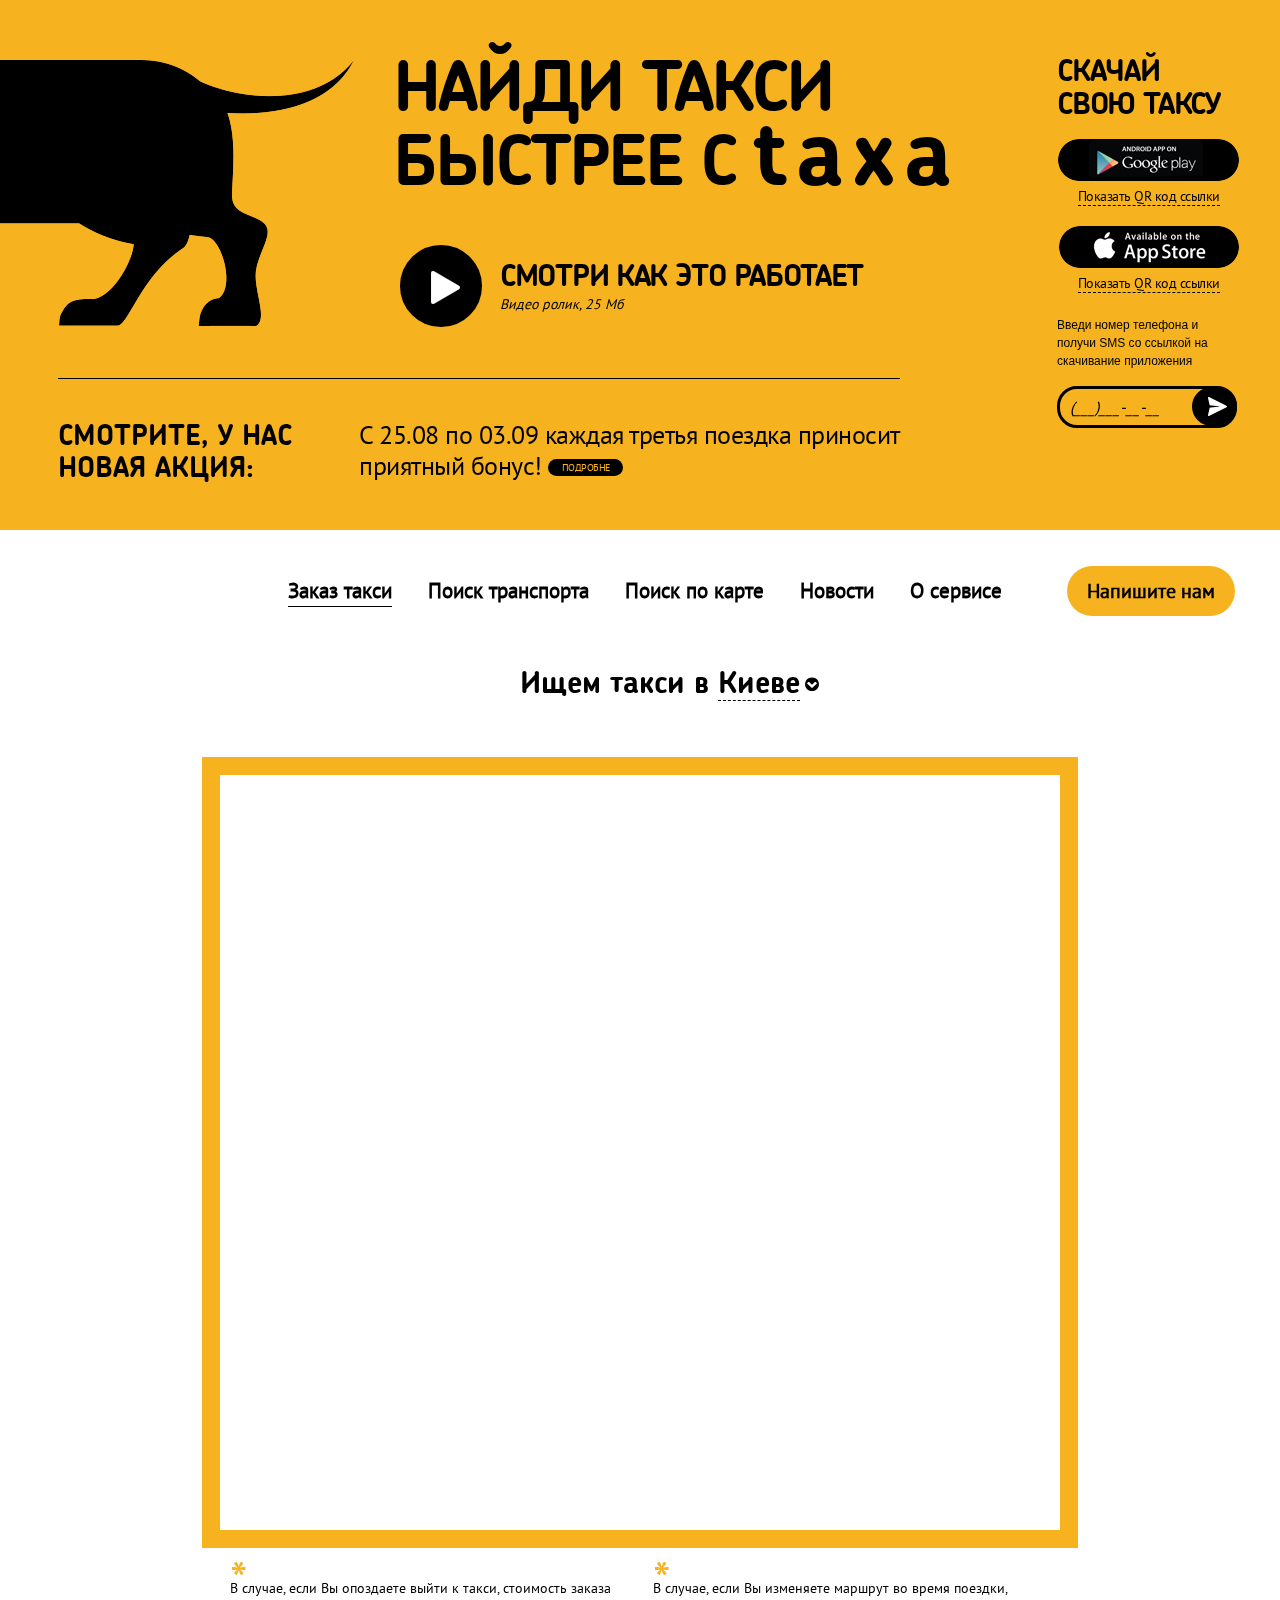
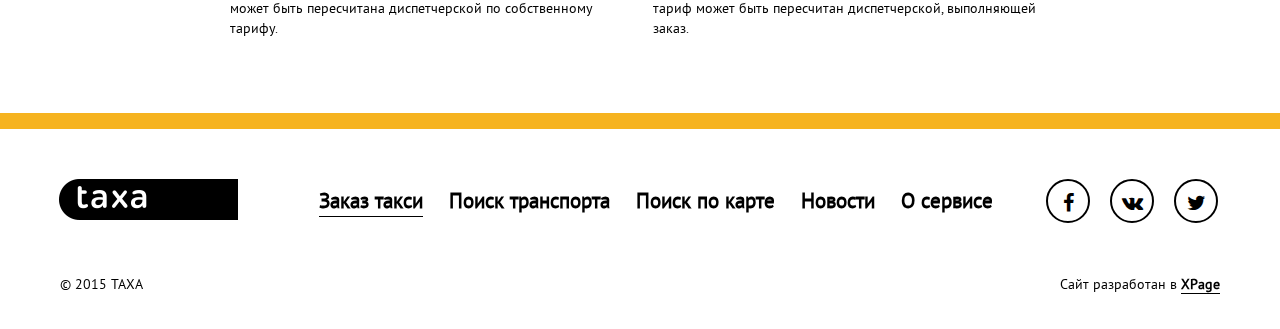
==== index.html @ dffcc015 "правил адаптивность, но на других страницах не работает скролл" ====
<!DOCTYPE html>
<html>
  <head>
    <meta charset="UTF-8">
    <title>TAXI </title>
    <link type="text/css" rel="StyleSheet" href="./css/style.css" />
    <link type="text/css" rel="StyleSheet" href="./css/media-style.css" />

    <link type="text/css" rel="StyleSheet" href="./css/font-awesome.min.css" />
    <script src="http://ajax.googleapis.com/ajax/libs/jquery/1.10.1/jquery.min.js"></script>
    <script src="./js/init.js"></script>
  </head>
  <body>

    <section class="colorbg"></section>


    <section class="head">

      <!-- ОСНОВНАЯ ШАПКА -->
      <div class="headBar__wrapper">
        <section id="headBar" class="headBar">
          <img class="logo_dog" src="./img/001.png">
          <div class="slogan">
            найди такси<br>быстрее с <i>taxa</i>	
          </div>
          <div class="video" id="popup_video">
            Смотри как это работает
            <i>Видео ролик, 25 Мб</i>
          </div>
          <div class="info">
            <div class="l">
              Смотрите, у нас<br> новая акция:
            </div>
            <div class="r">
              С 25.08 по 03.09 каждая третья поездка приносит<br>приятный бонус!
              <span><a href="#">подробне</a></span>
            </div>
          </div>
          <div class="info2">
            <div class="text">
              скачай свою таксу
            </div>
            <div class="cover">
              <div class="img1"><a href="#" target="_blank"><img  src="./img/003.png" alt=""></a></div>
              <div class="img2"><img  src="./img/004.png" alt=""></div>
              <a href="#" class="spoiler_indicator"></a>
            </div>
            <div class="cover">
              <div class="img1"><a href="#" target="_blank"><img src="./img/005.png" alt="" ></a></div>
              <div class="img2"><img  src="./img/004.png" alt=""></div>
              <a href="#" class="spoiler_indicator"></a>
            </div>
            <div class="tel">
              <div class="text">
                Введи номер телефона и получи SMS со ссылкой на скачивание приложения
              </div>
              <div class="field">
                <form>
                  <label><input type="text" placeholder="(___)___-__-__"></label>
                  <label><input type="submit" value=""></label>
                </form>
              </div>
            </div>
          </div>
        </section>
      </div>
      <!-- ОСНОВНАЯ ШАПКА --> 

      <!-- ВТОРИЧНАЯ ШАПКА ПОЯВЛЯЕТСЯ ПРИ СКРОЛЕ --> 
      <section id="headBar2" class="headBar2 headBar2--invis">
        <div class="head2-rw0">
          <div class="logo">
            <a href="#"></a>
          </div>
          <div class="nav">
            <ul class="menu">
              <li class="active"><a href="#">Заказ такси</a></li>
              <li><a href="#">Поиск транспорта</a></li>
              <li><a href="#">Поиск по карте</a></li>
              <li><a href="#">Новости</a></li>
              <li><a href="#">О сервисе</a></li>
            </ul>
          </div>
          <div class="icon">
            <a href="#" class="mag gp"></a>
            <a href="#" class="mag as"></a>
            <a href="#" class="im"><i class="fa fa-envelope"></i></a>
          </div>
        </div>
      </section>
      <!-- ВТОРИЧНАЯ ШАПКА ПОЯВЛЯЕТСЯ ПРИ СКРОЛЕ --> 


      <section class="head768">
        <img class="logo_dog" src="./img/001.png">
        <div class="headMini">
          <div class="logo">
            <a href="#" style="background: url('./img/014.png') no-repeat 20px 70%;"></a>
          </div>

          <div class="nav">
            <div class="menu-gamburger-1">
              <div class="full_ico">
                <div class="mag pm"><a href="#"></a></div>
                <div class="mag as"><a href="#"></a></div>
                <div class="im"><a href="#"><i class="fa fa-envelope"></i></a></div>
              </div>
              <div id="toggle-l" class="toggle-l"><span></span></div>
              <!-- МЕНЮ -->
              <div id="menu-1" class="menu-1">
                <div class="mobile_ico">
                  <div class="mag pm" ><a href="#"></a></div>
                  <div class="mag as"><a href="#"></a></div>
                  <div class="im"><a href="#"><i class="fa fa-envelope"></i></a></div>
                </div>
                <div class="menu-1-1">
                  <a class="active" href="#">Заказ такси</a>
                  <a href="#">Поиск транспорта</a>
                  <a href="#">Поиск по карте</a>
                  <a href="#">Новости</a>
                  <a href="#">О сервисе</a>
                </div>
              </div>
              <!-- МЕНЮ -->
            </div>
          </div>
        </div>

        <div class="slogan">
          НАЙДИ ТАКСИ<br>
          C <i>TAXA</i>
        </div>
        <div class="video" id="popup_video">
          Смотри как это работает
          <i>Видео ролик, 25 Мб</i>
        </div><div class="height"></div>
      </section>

    </section>






    <section class="content">
      <section>

        <div class="nav" style="DISPLAY:NONE-;">   <!-- СКРЫВАЮЩЕЕСЯ МЕНЮ -->
          <ul class="menu">
            <li class="active"><a href="#">Заказ такси</a></li>
            <li><a href="#">Поиск транспорта</a></li>
            <li><a href="#">Поиск по карте</a></li>
            <li><a href="#">Новости</a></li>
            <li><a href="#">О сервисе</a></li>
          </ul>
          <div class="writeToUs">
            <a href="#">Напишите нам</a>  
          </div>
        </div>   
        <div class="serchTaxi">
          <ul class="count">
            <li id="countSelect">Ищем <span class="del">такси</span> в <span class="ico">Киеве</span></li>
          </ul>
          <ul class="countUp">
            <li><a href="">Днепропетровске</a></li>
            <li><a href="">Кировограде</a></li>
            <li><a href="">Николаеве</a></li>
            <li><a href="">Каменце-Подольском</a></li>
          </ul>
        </div>  

        <div class="iframe" > 
          <iframe id="WidgetEvosFrame" src="http://rainbow.evos.in.ua/ru-RU/26174eb0-c6a0-48c2-bae6-22ae71f6ce8e/WebOrders" frameborder="0"  scrolling="no" ></iframe>
        </div>

        <div class="infoText">
          <div class="td">
            В случае, если Вы опоздаете выйти к такси, стоимость заказа может быть пересчитана диспетчерской по собственному тарифу.
          </div>
          <div class="td">
            В случае, если Вы изменяете маршрут во время поездки, тариф может быть пересчитан диспетчерской, выполняющей заказ.
          </div>
        </div>

      </section>
    </section>    

    <section class="dwtx">
      <section>
        <div class="title">Скачай свою таксу:</div>
        <a href="#" class="img"><img src="./img/003.png" alt=""></a>
        <a href="#" class="img"><img src="./img/005.png" alt=""></a>
      </section>
    </section>

    <section class="footer">
      <section>

        <div class="footer-t">
          <div class="footer-t-1">
            <div class="logo">
              <a href="/"></a>
            </div>
            <div class="nav">
              <ul class="menu">
                <li class="active"><a href="#">Заказ такси</a></li>
                <li><a href="#">Поиск транспорта</a></li>
                <li><a href="#">Поиск по карте</a></li>
                <li><a href="#">Новости</a></li>
                <li><a href="#">О сервисе</a></li>
              </ul>
            </div>
            <div class="soc">
              <a href="#" class="socB" target="_blank"><i class="fa fa-facebook"></i></a>
              <a href="#" class="socB" target="_blank"><i class="fa fa-vk"></i></a>
              <a href="#" class="socB" target="_blank"><i class="fa fa-twitter"></i></a>
            </div>
          </div>
          <div class="footer-t-2">
            <div class="title"> © 2015 TAXA</div>
            <div class="cop">Сайт разработан в <a href="http://xpage.com.ua" target="_blank"><b>XPage</b></a></div>
          </div>
        </div>

      </section>
    </section>



    <!-- POPUP -->
    <div class="popup__overlay">
      <div class="popup">
        <a href="#" class="popup__close"><i class="fa fa-times"></i></a>
        <iframe width="640" height="360" src="https://www.youtube.com/embed/18X_ExBItHQ" frameborder="0" allowfullscreen></iframe>
      </div>
    </div>  
    <!-- POPUP -->  


  </body>
</html>
---- css/style.css ----
@font-face {
  font-family: 'cc';
  src: url('../fonts/chevin-cyrillic-bold_10486-webfont.eot');
  src: url('../fonts/chevin-cyrillic-bold_10486-webfont.eot?#iefix') format('embedded-opentype'),
    url('../fonts/chevin-cyrillic-bold_10486-webfont.woff2') format('woff2'),
    url('../fonts/chevin-cyrillic-bold_10486-webfont.woff') format('woff'),
    url('../fonts/chevin-cyrillic-bold_10486-webfont.ttf') format('truetype'),
    url('../fonts/chevin-cyrillic-bold_10486-webfont.svg#chevin_cyrillicbold') format('svg');
  font-weight: normal;
  font-style: normal;

}
@font-face {
  font-family: 'pts';
  src: url('../fonts/pt-sans.regular-webfont.eot');
  src: url('../fonts/pt-sans.regular-webfont.eot?#iefix') format('embedded-opentype'),
    url('../fonts/pt-sans.regular-webfont.woff2') format('woff2'),
    url('../fonts/pt-sans.regular-webfont.woff') format('woff'),
    url('../fonts/pt-sans.regular-webfont.ttf') format('truetype'),
    url('../fonts/pt-sans.regular-webfont.svg#pt_sansregular') format('svg');
  font-weight: normal;
  font-style: normal;
}

@font-face {
  font-family:'FontAwesome';
  src:url('../fonts/fontawesome-webfont.eot?v=4.4.0');
  src:url('../fonts/fontawesome-webfont.eot?#iefix&v=4.4.0') format('embedded-opentype'),
    url('../fonts/fontawesome-webfont.woff2?v=4.4.0') format('woff2'),
    url('../fonts/fontawesome-webfont.woff?v=4.4.0') format('woff'),
    url('../fonts/fontawesome-webfont.ttf?v=4.4.0') format('truetype'),
    url('../fonts/fontawesome-webfont.svg?v=4.4.0#fontawesomeregular') format('svg');
  font-weight:normal;font-style:normal;
}

body {margin: 0;padding: 0;font: 14px/20px 'pts';}
body, html {width: 100%;height: 100%;}
select,input {border:0px;outline:none;}

a {text-decoration: none;border-bottom: 1px solid #000000;color:#000000;}
a:hover {text-decoration: none;border-bottom: 1px taransparent;}

h3 {
  margin: 18px 5px;;
  padding: 0;
  font: 30px/30px 'cc';
}

::-webkit-input-placeholder {color:#000000;font-style: italic;}
::-moz-placeholder          {color:#000000;font-style: italic;}/* Firefox 19+ */
:-moz-placeholder           {color:#000000;font-style: italic;}/* Firefox 18- */
:-ms-input-placeholder      {color:#000000;font-style: italic;}

.ts {
  -webkit-transition: all 1s ease;
  -o-transition: all 1s ease;
  -moz-transition: all 1s ease;
  transition: all 1s ease;
}

section {
  display: block;
  width: 100%;
  min-width: 320px!important;
}
section > section {
  width: 1200px;
  margin: 0 auto;
}

.colorbg {
  position:fixed;
  z-index:-10;
  background: #f6b21f;
  height:530px;
}

/* ------------------------------ MAIN ------------------------------  */


/* HEAD */
.head {
  display:table;
}
.head768 {
  display:none;
}
.head230 {
  display:none;
}

.headBar__wrapper {
	position: relative;
	height: 530px;
	width: 100%;
	overflow: hidden;
	transition: height 1s ease;
}

.headBar {
  position:relative;
  height: 530px;
  max-height: 530px;
	width: 1200px;
  margin: auto;

}

.headBar__wrapper--invis {
	height: 0px;
  
}

.headBar2 {display:table;}

.headBar2--invis {
	display: none;
}

.head .logo_dog {
  position: absolute;
  margin:60px 0 0 -1122px; 
}
.head .slogan {
  position: absolute;
  margin: 50px 0px 0px 353px;
  font: 70px/67px 'cc';
  text-transform: uppercase;
  letter-spacing: -3px;
}
.head .slogan i {
  font-style: normal;
  font-size: 90px;
  text-transform: lowercase;
  letter-spacing: 9px;
}
.head .video {
  position: absolute;
  margin:260px 0 0 460px;
  font: 30px/30px 'cc';
  letter-spacing: -1.3px;
  text-transform: uppercase;
  cursor:pointer;
}
.head .video:before {
  content: '';
  display: block;
  width: 76px;
  height: 76px;
  border: 3px solid #000000;
  border-radius: 50%;
  background: url('../img/002.png') no-repeat 60% -44px;
  background-color: #000000;
  position: absolute;
  margin:-15px 0px 0px -100px;
  -webkit-transition: background-color 0.3s ease;
  -o-transition: background-color 0.3s ease;
  -moz-transition: background-color 0.3s ease;
  transition: background-color 0.3s ease;
  animation: pulse 1s infinite ease-in-out;
  
}
@-webkit-keyframes pulse{
	0%{
    -moz-transform:scale3d(1,1,1);
		-webkit-transform:scale3d(1,1,1);
		transform:scale3d(1,1,1)
	}

	50%{
    -moz-transform:scale3d(1.05,1.05,1.05);
		-webkit-transform:scale3d(1.05,1.05,1.05);
		transform:scale3d(1.05,1.05,1.05)
	}

	100%{
    -moz-transform:scale3d(1,1,1);
		-webkit-transform:scale3d(1,1,1);
		transform:scale3d(1,1,1)
	}

}
.head .video:hover:before {
  background: url('../img/002.png')  no-repeat 60% 22px;
  background-color: #ffffff;
}

.head .video i {
  display: block;
  font:italic 14px/20px 'pts';
  margin-top: 4px;
  text-transform: none;
  letter-spacing: 0px;
}
.head .info-n {
  position: absolute;
  margin: 50px 0px 0px 18px;

}
.head .info {
  position: absolute;
  margin: 378px 0px 0px 18px;
  padding: 40px 0 0 0;
  border-top: 1px solid #000000;
}
.head .info .l, .head .info-n .l {
  font: 28px/32px 'cc';
  text-transform: uppercase;
  margin-right: 67px;
  float: left;
}
.head .info .r, .head .info-n .r {
  font: 26px/31px "pts";
  letter-spacing: -0.5px;
  float: left;
}
.head .info .r span, .head .info-n .r span {
  display: inline-block;
  width: 75px;
  height: 17px;
  position: relative;
}
.head .info .r span a, .head .info-n .r span a {
  display:block;
  width: 75px;
  height: 17px;
  font: 10px/17px "pts";
  background: #000;
  border-radius: 20px;
  border:0px;
  color: #f6b31f;
  text-align: center;
  text-decoration: none;
  text-transform: uppercase;
  position: absolute;
  margin-top: 1px;
}
.head .info .r span a:hover, .head .info-n .r span a:hover  {
  background: #ffffff;
  color:#000000;
}
.info2 {
  display: table;
  width: 183px;
  position: absolute;
  top:53px;
  right:0px;
}
.info2 .text {
  font: 30px/33px "cc";
  text-transform: uppercase;
  letter-spacing: -1.2px;
}
.info2 .cover {
  display: table;
  width: 100%;
  text-align: center;
  margin-top:20px;
}
.info2 .cover a {
  font:14px/20px 'pts';
  letter-spacing: -0.5px;
  text-decoration: none;
  border-bottom: 1px dashed #000;
}
.info2 .cover {
  cursor:pointer;
}
.info2 .spoiler_indicator:before {
  content:'Показать QR код ссылки';
}
.info2 .spoiler_indicator.res:before {
  content:'Скрыть QR код ссылки';
}
.info2 .img1 a {
  border:0px;
}
.info2 .img1.close {
  display:none;
}
.info2 .img2 {
  display:none;
}
.info2 .img2.open {
  display:block;
}
.info2 .tel {
  margin-top:23px;
}
.info2 .tel .text {
  font: 12px/18px arial;
  text-transform: inherit;
  letter-spacing: 0px;
}
.info2 .tel .field {
  position: relative;
}
.info2 .tel label:nth-child(1) input {
  width: 154px;
  height: 36px;
  margin-top: 16px;
  border:3px solid #000000;
  color:#000000;
  background: transparent;
  border-radius:  20px;
  padding: 0 10px;
  font:16px/36px 'pts'
}
.info2 .tel label:nth-child(2) input {
  display: block;
  position: absolute;
  top:17px;
  right:3px;
  width:45px;
  height: 39px;
  cursor:pointer;
  background: url('../img/006.png') no-repeat -3px -3px;
  border:2px solid #000000;
  border-radius: 20px;
}
.info2 .tel label:nth-child(2) input:hover {
  background: url('../img/006.png') no-repeat -3px -45px;
}
/* HEAD */





/* CONTENT */
.content {
}
.content section {
}
.content .nav {
  display: table;
  width: 100%;
  position: relative;
}

.content .nav--invis {
	display: none;
}
.content .menu {
  list-style: none;
  font:bold 21px/30px 'pts';
  text-align: center;
  margin: 46px 0 0 0;
}
.content .menu li {
  display: inline-block;
  margin-right: 30px;
  border-bottom:1px transparent;
}

.content .menu li.active, .content .menu li:hover {
  border-bottom:1px solid #000000;
}
.content li a {border: 0px;}

.writeToUs {
  position: absolute;
  top:36px;
  right: 5px;
}
.writeToUs a {
	display: block;
	color: #000000;
  background: #f6b31f;
	position: relative;
	z-index: 1;
  font:700 20px/50px 'pts';
  padding:0 20px;
	overflow: hidden;
  border: 0px;
  -webkit-transition: all 1s ease;
  -o-transition: all 1s ease;
  -moz-transition: all 1s ease;
  transition: all 1s ease;
  border-radius: 25px / 50%;
}
.writeToUs a:before {
	content: '';
	z-index: -1;
	position: absolute;
	top: 50%;
	left: 100%;
	margin: -15px 0 0 1px;
	width: 30px;
	height: 30px;
	border-radius: 50%;
	background: #000000;
	-webkit-transform-origin: 100% 50%;
	transform-origin: 100% 50%;
	-webkit-transform: scale3d(1, 2, 1);
	transform: scale3d(1, 2, 1);
	-webkit-transition: -webkit-transform 0.3s, opacity 0.3s;
	transition: transform 0.3s, opacity 0.3s;
	-webkit-transition-timing-function: cubic-bezier(0.7,0,0.9,1);
	transition-timing-function: cubic-bezier(0.7,0,0.9,1);
}

.writeToUs a:hover::before {
	-webkit-transform: scale3d(9, 9, 1);
	transform: scale3d(9, 9, 1);
}
.writeToUs a:hover {
  color: #ffffff;
  
}

.serchTaxi {
  position: relative;
  text-align: center;
  font: 30px/50px 'cc';
  margin:50px 0;
}
.serchTaxi ul {
  list-style: none;
}
.serchTaxi ul.count {
  width:40%;
  margin:0 auto;
}
.serchTaxi ul.count .ico {
  border-bottom: 1px dashed #000000;
  cursor: pointer;
}
.serchTaxi ul.count .ico:after {
  position: absolute;
  content:'\f13a';
  font:16px/50px 'FontAwesome';
  margin: 2px 0 0 5px;
}
.serchTaxi ul.countUp {
  display:none;
  position:absolute;
  top:30px;
  right:35%;
  border:5px solid #000000;
  border-radius:26px;
  background: #ffffff;
  text-align: right;
  padding:10px 20px;
}
.serchTaxi ul.countUp.open {
  display:block;
}
.serchTaxi ul.countUp:before {
  content: '';
  display: block;
  width: 24px;
  height: 14px;
  background: url('../img/008.png') no-repeat 0 0;
  position: absolute;
  margin:-23px 0 0 260px;
}
.serchTaxi ul.countUp a:hover{
  color:#f6b31f;
}

.iframe {
  display:table;
  width:70%;
  height:100%;
  margin: 0 auto;
  border:18px solid #f6b31f;
}
.iframe #WidgetEvosFrame {
  width:100%;
  height:750px;
}
.infoText {
  display: table;
  width: 70%;
  margin:20px auto 65px auto;
}
.infoText .td {
  display: table-cell;
  padding:10px;
}
.infoText .td:before {
  content: '*';
  position: absolute;
  margin:-30px 0 0 0px;
  font:50px 'pts';
  color:#f6b31f;
}
/* CONTENT */

/* CONTENT NEWS */
.content-news >  section {
  display: table;
  background: #ffffff;
  height:400px;
  margin-top:200px;
  padding: 16px 0;
}

.news-mat {
  display:flex;
  flex-wrap: wrap;
  width:100%;
}

.news-mat  .cell {
  width:31.3335%;
  padding:0 1%;
}
.news-mat .mat {
  display: table;
  width:98%;
  height:200px;
  margin:1% 1% 50px 1%;
}
.news-mat .cover {
  display: block;
  height:200px;
  position: relative;
  border:0px;
}
.news-mat .cover-1 {
  width:100%;
  height:100%;
  position: absolute;
  background: rgba(246,179,31,0.8);
  display: none;
}
.news-mat .mat:hover .cover-1  {
 display: block;
}
.news-mat .date {
  position: absolute;
  z-index:1;
  background: #000000;
  color: #f6b31f;
  width:70%;
  height:50px;
  top:36%;
  right:0;
  border-radius: 50px 0 0 50px;
  font:bold  16px/50px 'pts';
  padding-left:40px 
}
.news-mat a.title {
  display: block;
  margin:34px 0 16px 0;
  font:bold 20px/28px 'pts';
  border: 0px;
}
.news-mat a.desc {
  display: block;
  font:16px/20px 'pts';
  border: 0px;
}

.news-mat.cols2,.news-mat.cols1 {display:none;}
/* CONTENT NEWS */

/* FOOTER */
.footer {
  border-top:16px solid #f6b31f;
  height:200px;
  background: #ffffff;
}
.footer .footer-t {
  height:100%;
}
.footer .footer-t-1 {
  width:100%;
  height: 130px;
  display: table;
}
.footer .logo {
  display: table-cell;
  width:18%;
}
.footer .logo a {
  display: block;
  width: 100%;
  height:130px;
  background: url('../img/007.png') no-repeat 50% 56%;
  border:0px!important;
}
.footer .nav {
  display: table-cell;
  width:65%;
  vertical-align: middle;
}
.footer .menu {
  list-style: none;
  font:bold 21px/30px 'pts';
  text-align: center;
}
.footer .menu li {
  display: inline-block;
  margin: 14px 20px 0 0;
  border-bottom:1px transparent;
}
.footer .menu li.active, .footer .menu li:hover {
  border-bottom:1px solid #000000;
}
.footer li a {border: 0px;}
.footer .soc {
  display: table-cell;
  width:17%;
  vertical-align: top;
}
.socB {
  display: block;
  width: 40px;
  height:40px;
  float:left;
  margin: 50px 10px 0px 10px;
  border:2px solid #000000;
  border-radius: 50%;
  background: #ffffff;
  color:#000000;
  font:20px/44px arial;
  text-align: center;
}
.socB:hover {
  background: #000000;
  color:#ffffff;
}
.footer .footer-t-2 {
  display: table;
  width:100%;
  height: 50px;
}
.footer .title {
  display: table-cell;
  width: 50%;
  text-align:left;
  vertical-align: middle;
  padding: 10px 20px;
}
.footer .cop {
  display: table-cell;
  width: 50%;
  text-align:right;
  vertical-align: middle;
  padding: 10px 20px;
}
/* FOOTER */


/* ------------------------------ MAIN ------------------------------  */



/* ------------------------------ ABOUT ------------------------------  */

/* HEAD */
.colorbg2 {
  position:fixed;
  z-index:-10;
  background: url('../img/009.jpg') no-repeat 0 0;
  height:580px;
}
.head2,.head2 > section {
  height: 500px;
}
.head2-t {
  display: table;
  width:100%;
  height:100%;

}
.head2-rw0, .head2-rw1 {
  display: table;
  height:90px;
  width:100%;
}
.head2-rw0 .logo, .head2-rw1 .logo {
  height: 90px;
  width: 190px;
  float: left;
}
.head2-rw0 .logo a {
  display:block;
  width: 100%;
  height: 100%;
  background: url('../img/007.png') no-repeat 14px 50%;
  border: 0px;
}
.head2-rw1 .logo a {
  display:block;
  width: 100%;
  height: 100%;
  background: url('../img/010.png') no-repeat 14px 50%;
  border: 0px;
}
.head2-rw0 .nav, .head2-rw1 .nav {
  width:800px;
  float:left;
}
.head2-rw0 .menu, .head2-t .menu {
  list-style: none;
  font:bold 21px/30px 'pts';
  text-align: center;
  margin:28px 0 0 0;
}
.head2-rw0 .menu li ,.head2-t .menu li {
  display: inline-block;
  margin-right: 30px;
  border-bottom:1px transparent;
}
.head2-rw0 .menu li:last-child , .head2-t .menu li:last-child {
  margin-right: 0px;
}

.head2-rw0 .menu li.active,.head2-rw0 .menu li:hover {
border-bottom:1px solid #000000;  
}

.head2-t .menu li.active, .head2-t .menu li:hover {
  border-bottom:1px solid #ffffff;
}
.head2-rw0 li a {
  border: 0px;
  color:#000000;
}
.head2-t li a {
  border: 0px;
  color:#ffffff;
}
.head2-rw0 .icon,.head2-t .icon {
  width: 190px;
  float: left;
  margin: 24px 0 0 20px;
}
.head2-rw0 .mag,.head2-t .mag {
  display:block;
  width: 42px;
  height: 42px;
  float:left;
  margin-right: 30px;
  border-radius: 50%;
  border:0px;
}
.head2-rw0 .gp,.head2-t .gp {
  background: url('../img/012.png')
}
.head2-rw0 .as,.head2-t .as {
  background: url('../img/013.png')
}
.head2-rw0 a.im, .head2-t a.im {
  display:block;
  width: 42px;
  height: 42px;
  float:left;
  border-radius: 50%;
  border:0px;
  text-align: center;
  font: 24px/42px arial;
  color:#f6b31f;
  background: #ffffff;
  border:0px;
}
.head2-rw0 a.im:hover,.head2-t a.im:hover {
  color:#ffffff;
  background: #000000;
}


.head2-rw2 {
  height:380px;
}
.head2 .logo_dog {
  position: absolute;
  margin:80px 0 0 -1136px; 
}


.head2 .slogan2 {
  position: absolute;
  margin: 72px 0px 0px 310px;
  font: 66px/67px 'cc';
  text-transform: uppercase;
  letter-spacing: -1.5px;
  color:#ffffff;
}
.head768 .slogan2 {
  position: absolute;
  margin: 72px 0px 0px 0px;
  font: 66px/67px 'cc';
  text-transform: uppercase;
  letter-spacing: -1.5px;
  color:#ffffff;
}
.head2 .slogan2 i, .head768 .slogan2 i {
  font-style: normal;
  font-size: 86px;
  text-transform: lowercase;
  letter-spacing: 9px;
  color:#f6b31f;
}
.head2 .text {
  position: absolute;
  margin: 255px 0 0 310px;
  font:20px/26.8px 'pts';
  color:#ffffff;
  letter-spacing: -0.55px;
}
/* HEAD */


/* CONTENT */
.content2 {
  display: table;
}
.content2 > section {
  background: #ffffff;
}

.cont-t {
  display: table;
  width:100%;
}
.cont-t .cont-tr.colL {
  width:59.500%;
  float: left;
  padding:2.500%;
}
.cont-t .cont-tr.colR {
  width:30.500%;
  float: left;
  padding:2.500%;
}
.cont-t .cont-tr .cols {
  width:48%;
  margin: 0 0 50px 0;
  padding:1%;
  float:left;
}
.cont-t .cont-tr p {
  padding: 10px;
  font: 16px/22px 'pts';
}
/* CONTENT */

/* ------------------------------ ABOUT ------------------------------  */


/* --------------------------- DOWNLOAD TAXA -------------------------- */
.dwtx {display:none;background: #ffffff;padding:50px 0 70px 0;}
.dwtx .title {font: 30px/30px "cc";padding:0 20px;}
.dwtx a.img {display: block;margin:10px;border:0px;}

/* --------------------------- DOWNLOAD TAXA -------------------------- */






/* POPUP */
.popup__overlay {
  display: none;
  position: fixed;
  left: 0;
  top: 0;
  width: 100%;
  height: 100%;
  background: rgba(0,0,0,0.7);
  text-align: center;
}
.popup__overlay:after {
  display: inline-block;
  height: 100%;
  width: 0;
  vertical-align: middle;
  content: ''
}
.popup {
  display: inline-block;
  position: relative;
  max-width: 80%;
  vertical-align: middle;
}

.popup__close {
  display: block;
  position: absolute;
  top: -40px;
  right: -40px;
  cursor: pointer;
  text-align: center;
  font-size: 40px;
  color: #ffffff;
  text-decoration: none;
  border-bottom:0px;

}
.popup__close:hover {
  opacity: 0.5;
}
/* POPUP */

/* FORMS */
.form1 input[type="text"] {
  width:90%;
  height:34px;
  padding:0 3%;
  border:3px solid #000000;
  border-radius: 20px;
  margin-bottom:20px;
  font:18px/34px 'pts'
}
.form1 textarea {
  width:90%;
  height:152px;
  padding:3% 3%;
  border:3px solid #000000;
  border-radius: 20px;
  margin-bottom:20px;
  resize: vertical;
  font:18px/34px 'pts'
}
.form1 input[type="submit"] {
  width:180px;
  height:40px;
  border:0px;
  border-radius: 20px;
  background: #f6b31f;
  color:#ffffff;
  font:bold 20px/40px 'pts';
  text-transform: uppercase;
  cursor: pointer;
}
.form1 input[type="submit"]:hover {
  background: #000000;
  color:#ffffff;
}
/* FORMS */

.mobile_ico {display:none;}



/* МЕНЮ */
.menu-1 {
  visibility:hidden;
  position:fixed;
  z-index:1;
  width:100%;;
  height:100%;
  top:0;
  left:0;
  opacity:0;
  background:rgba(0,0,0,0.7);
  -webkit-transition: all 0.4s ease;
  -o-transition: all 0.4s ease;
  -moz-transition: all 0.4s ease;
  transition: all 0.4s ease;
}
.menu-1.opened {
  visibility:visible;
  opacity:1;
  -webkit-transition: all 0.4s ease;
  -o-transition: all 0.4s ease;
  -moz-transition: all 0.4s ease;
  transition: all 0.4s ease;
}
.menu-1-1 {
  display:block;
  position:absolute;
  top:0;
  right:-320px;
  width:320px;
  height:100%;
  background: #ffffff;
  padding-top:100px;
  -webkit-transition: all 0.4s ease;
  -o-transition: all 0.4s ease;
  -moz-transition: all 0.4s ease;
  transition: all 0.4s ease;
}
.menu-1-1.opened {
  right:0;
  width:320px;
  height:100%;
  -webkit-transition: all 0.4s ease;
  -o-transition: all 0.4s ease;
  -moz-transition: all 0.4s ease;
  transition: all 0.4s ease;
}
.menu-1-1 a {
  display:block;
  text-align: right;
  padding:10px;
  border:0px;
  font:bold 30px/30px 'pts';
}
.menu-1-1 a:hover {
  color:#f6b31f;
}
.menu-1-1 a.active {
  color:#f6b31f;
}



.toggle-l {
  display: inline-block;
  position: relative;
  width:50px;
  height:50px;
  margin-top:20px;
  border-radius: 50%;
  background: #000000;
  cursor:pointer;
  z-index: 10;
  margin-right: 20px;
}
.toggle-l span {
  display: block;
  position: absolute;
  width: 30px;
  height: 3px;
  margin: 24px 0 0 10px;
  background: #ffffff;
  text-align: left;
  -webkit-transition: 350ms ease all;
  -moz-transition: 350ms ease all;
  transition: 350ms ease all;
}
.toggle-l span:before,.toggle-l span:after {
  content: " ";
  position: absolute;
  width: 100%;
  height: 3px;
  background: #ffffff;
  -webkit-transition: 350ms ease all;
  -moz-transition: 350ms ease all;
  transition: 350ms ease all;
}
.toggle-l span:before {
  margin: -8px 0 0 0;
}
.toggle-l span:after {
  margin: 8px 0 0 0;
}
.toggle-l.open span {
  background-color:transparent;
}
.toggle-l.open span:before,.toggle-l.open span:after {
  margin: 0;background: #ffffff;
}
.toggle-l.open span:before {
  -webkit-transform: rotate(135deg);
  -moz-transform: rotate(135deg);
  transform: rotate(135deg);
}
.toggle-l.open span:after {
  -webkit-transform: rotate(-135deg);
  -moz-transform: rotate(-135deg);
  transform: rotate(-135deg);
}


/* МЕНЮ */
---- css/media-style.css ----
@media screen and (max-width: 1200px) {                 /* 760 - 1200 */

  section > section {
    width: 98%;
    margin: 0 auto;
  }
  .headBar__wrapper, .head > .headBar,.head > .headBar2 {
    display:none;
  }
  .head768 {
    display:table;
    width:100%;
    height:70px;
  }
  .head768 .height {height:300px;}
  .head768 .logo_dog {
    position:absolute;
    margin:122px 0 0 -1080px;
  }
  .headMini {
    display: table;
    width:100%;
    height:100px;
  }
  .headMini .logo {
    width:50%;
    height:79px;
    float:left;
  }
  .headMini .logo a {
    display: block;
    width:100%;
    height:100%;
    background: url('../img/014.png') no-repeat 20px 50%;
    border:0px;
  }
  .headMini .nav {
    width:50%;
    text-align: right;
  }
  .headMini .nav .full_ico {
    display:inline-block;
  }
  .headMini .nav .mag {
    display:inline-block;
    width: 50px;
    height:50px;
    border-radius: 50%;
    margin:18px 25px 0 0;
    overflow:hidden;
    position: relative;
    z-index: 10;
  }
  .headMini .nav .mag a {
    display: block;
    width: 100%;
    height: 100%;
    border: 0px;
  }
  .headMini .nav .mag.pm {
    background: url('../img/012.png') no-repeat 0 0 / cover;
  }
  .headMini .nav .mag.as {
    background: url('../img/013.png') no-repeat 0 0 / cover;
  }
  .headMini .nav .im {
    display:inline-block;
    width: 50px;
    height:50px;
    border-radius: 50%;
    margin:0px 20px 0 0;
    overflow:hidden;
    position:  relative;
    z-index: 10;
  }
  .headMini .nav .im a {
    display: block;
    width:100%;
    height:100%;
    border-radius: 50%;
    background: #ffffff;
    color:#f6b31f;
    font:20px/50px arial;
    text-align: center;
    border:0px;
  }
  .headMini .nav .im a.opened {
    background: #f6b31f;
    color:#ffffff;
  }
  .headMini .nav .im a:hover {
    background: #000000;
    color:#ffffff;
  }
  .headMini .nav {
    width:50%;
    height:79px;
    float:right;
  }
  .head768 .slogan {
    position: absolute;
    margin: 20px 0px 0px 50%;
    font: 56px/60px 'cc';
    text-transform: uppercase;
    letter-spacing: -5px;
  }
  .head768 .slogan i {
    font-style: normal;
    font-size: 70px;
    text-transform: lowercase;
    letter-spacing: 5px;
  }
  .head768 .video {
    margin:200px 0 0 60%;
    width:300px;
  }
  .content .nav {
    display: none;
  }
  .serchTaxi {text-align: left;}
  .serchTaxi ul.count {
    width:90%;
  }
  .serchTaxi ul.countUp {
    display:none;
    position:absolute;
    min-width:250px;
    max-width:300px;
    top:30px;
    left:8%;
    border:5px solid #000000;
    border-radius:26px;
    background: #ffffff;
    text-align: right;
    padding:10px 20px;
  }
  .serchTaxi ul.countUp:before {
    content: '';
    display: block;
    width: 24px;
    height: 14px;
    height: 14px;
    background: url('../img/008.png') no-repeat 0 0;
    position: absolute;
    margin:-23px 0 0 200px;
  }

  .iframe {
    display:table;
    width:94%;
    height:100%;
    margin: 0 auto;
    border:10px solid #f6b31f;
  }
  .infoText {
    width: 96%;
    margin:20px auto 65px auto;
  }
  .footer .nav {
    display: none;
  }
  .footer .logo {
    display: table-cell;
    width:50%;
  }
  .footer .logo a {
    display: block;
    width: 100%;
    height:130px;
    background: url('../img/007.png') no-repeat 0 56%;
    border:0px!important;
  }
  .footer .soc {
    display: table-cell;
    width:18%;
    vertical-align: top;  
  }

  /* PAGE ABOUT */
  .head2 {
    display:none;
  }
  .headMini .logo a {
    display: block;
    width:100%;
    height:100%;
    border:0px;
  }
  .head2-rw2 {
    height:380px;
  }
  .head2-rw2 .slogan2 {
    position: absolute;
    margin: 32px 0px 0px 4%;
    font: 66px/67px 'cc';
    text-transform: uppercase;
    letter-spacing: -1.5px;
    color:#ffffff;
  }
  .head2-rw2 .slogan2 i {
    font-style: normal;
    font-size: 86px;
    text-transform: lowercase;
    letter-spacing: 9px;
    color:#f6b31f;
  }
  .head2-rw2 .text {
    position: absolute;
    margin: 205px 0 0 4%;
    font:20px/26.8px 'pts';
    color:#ffffff;
    letter-spacing: -0.55px;
  }

  .cont-t .cont-tr.colL {
    width:45%;
    float: left;
    padding:2.500%;
  }
  .cont-t .cont-tr.colR {
    width:45%;
    float: left;
    padding:2.500%;
  }
  .cont-t .cont-tr .cols {
    width:100%;
    margin: 0 0 50px 0;
    padding:0;
    float:left;
  }
  .cont-t .cont-tr p {
    padding: 10px;
    font: 16px/22px 'pts';
  }

  /* PAGE ABOUT END */


  /* PAGE NEWS */
  .news-mat  .cell {
    width:48%;
    padding:0 1%;
  }
  /* PAGE NEWS END */



}

@media screen and (max-width: 760px) {                         /* 320 - 760 */

  section > section {
    width: 100%;
    margin: 0 auto;
  }  

  .colorbg {
  position:absolute;
  z-index:-10;
  background: #f6b21f;
  height:150px;
}
  
  
  .head768 {
    display:table;
    width:100%;
    height:70px;
  }
  .head768 .height {display:none;}
  .head768 .logo_dog {
    display: none;
  }
  .headMini {
    display: table;
    width:100%;
    height:70px;
  }
  .headMini .logo {
    width:80%;
    height:79px;
    float:left;
  }
  .headMini .logo a {
    display: block;
    width:100%;
    height:100%;
    border:0px;
  }
  .headMini .nav {
    width:20%;
    text-align: right;
  }
  .headMini .nav .full_ico {
    display:inline-block;
  }
  .headMini .nav .full_ico .mag {
    display:none;
  }
  .headMini .nav .full_ico .im {
    display:none;
  }
  .head768 .slogan {
    display:none;
  }
  .head768 .video {
    display: none;
  }
  .serchTaxi {
    text-align: left;
    font: 20px/50px 'cc';
    margin:10px 0;
  }
  .serchTaxi .del {
    display: none;
  }
  .serchTaxi ul.count {
    width:90%;
  }
  .serchTaxi ul.countUp {
    display:none;
    position:absolute;
    min-width:250px;
    max-width:300px;
    top:30px;
    left:8%;
    border:5px solid #000000;
    border-radius:26px;
    background: #ffffff;
    text-align: right;
    padding:10px 20px;
  }
  .serchTaxi ul.countUp.open {
    display:block;
  }
  .serchTaxi ul.countUp:before {
    content: '';
    display: block;
    width: 24px;
    height: 14px;
    background: url('../img/008.png') no-repeat 0 0;
    position: absolute;
    margin:-23px 0 0 80px;
  }
  .serchTaxi ul.countUp a:hover{
    color:#f6b31f;
  }
  .iframe {
    display:table;
    width:100%;
    height:100%;
    margin: 0 auto;
    border:0;
  }
  .infoText {
    display: table;
    width: 100%;
    margin:20px auto 65px auto;
  }
  .infoText .td {
    display: table;
    padding:0 50px 30px 50px;
    font:18px/22px 'pts'
  }
  .infoText .td:before {
    content: '*';
    position: absolute;
    margin:-30px 0 0 0px;
    font:50px 'pts';
    color:#f6b31f;
  }

  /* FOOTER */
  .footer {
    border-top:16px solid #f6b31f;
    height:250px;
    background: #ffffff;
  }
  .footer .footer-t {
    height:100%;
  }
  .footer .footer-t-1 {
    width:100%;
    height: 130px;
    display: table;
  }
  .footer .logo {
    display: table;
    width:100%;
  }
  .footer .logo a {
    display: block;
    width: 100%;
    height:130px;
    background: url('../img/015.png') no-repeat 20px 56%;
    border:0px!important;
  }
  .footer .nav {
    display: none;
  }
  .footer li a {border: 0px;}
  .footer .soc {
    display: table;
    height:50px;
    width:280px;

  }
  .socB {
    display: inline-block;
    width: 50px;
    height:50px;
    margin: 0px 15px 0px 15px;
    border:2px solid #000000;
    border-radius: 50%;
    background: #ffffff;
    color:#000000;
    font:20px/54px arial;
    text-align: center;
  }
  .socB:hover {
    background: #000000;
    color:#ffffff;
  }
  .footer .footer-t-2 {
    display: table;
    width:100%;
    height: 50px;
  }
  .footer .title {
    display: table-cell;
    width: 50%;
    text-align:left;
    vertical-align: middle;
    padding: 10px 20px;
  }
  .footer .cop {
    display: table-cell;
    width: 50%;
    text-align:right;
    vertical-align: middle;
    padding: 10px 20px;
  }
  /* FOOTER */


  /* PAGE ABOUT */
  .head2 {
    display:none;
  }
  .headMini .logo a {
    display: block;
    width:100%;
    height:100%;
    border:0px;
  }
  .head2-rw2 {
    height:230px;
  }
  .head2-rw2 .slogan2 {
    position: absolute;
    margin: 32px 0px 0px 5%;
    font: 46px/47px 'cc';
    text-transform: uppercase;
    letter-spacing: -1.5px;
    color:#ffffff;
  }
  .head2-rw2 .slogan2 i {
    font-style: normal;
    font-size: 56px;
    text-transform: lowercase;
    letter-spacing: 9px;
    color:#f6b31f;
  }
  .head2-rw2 .text {
    display: none;
  }

  .cont-t .cont-tr.colL {
    width:96%;
    float: left;
    padding:2%;
  }
  .cont-t .cont-tr.colR {
    width:96%;
    float: left;
    padding:2%;
  }
  .cont-t .cont-tr .cols {
    width:100%;
    margin: 0 0 50px 0;
    padding:0;
    float:left;
  }
  .cont-t .cont-tr p {
    padding: 10px;
    font: 16px/22px 'pts';
  }
  /* PAGE ABOUT END */



  /* PAGE NEWS */
  .info-n .l {
    display:none;
  }
  .info-n .r {
    font:bold 20px/22px 'pts'!important;
  } 
  .info-n .r span {
    display:block!important;
    margin-top: 30px;
  } 
  .info-n .r a {
    width:140px!important;
    height:36px!important;
    font:18px/36px 'pts'!important;
  }

  .news-mat  .cell {
    width:98%;
    padding:0 1%;
  }

  /* PAGE NEWS  END*/

  .dwtx {display:table;}
  .mobile_ico {display:inline-block;margin-right:80px;width:228px;}

} /* @media screen and (max-width: 760px) END */

@media screen and (max-width: 370px) {  
.toggle-l {
  margin-top:0px;
}

}
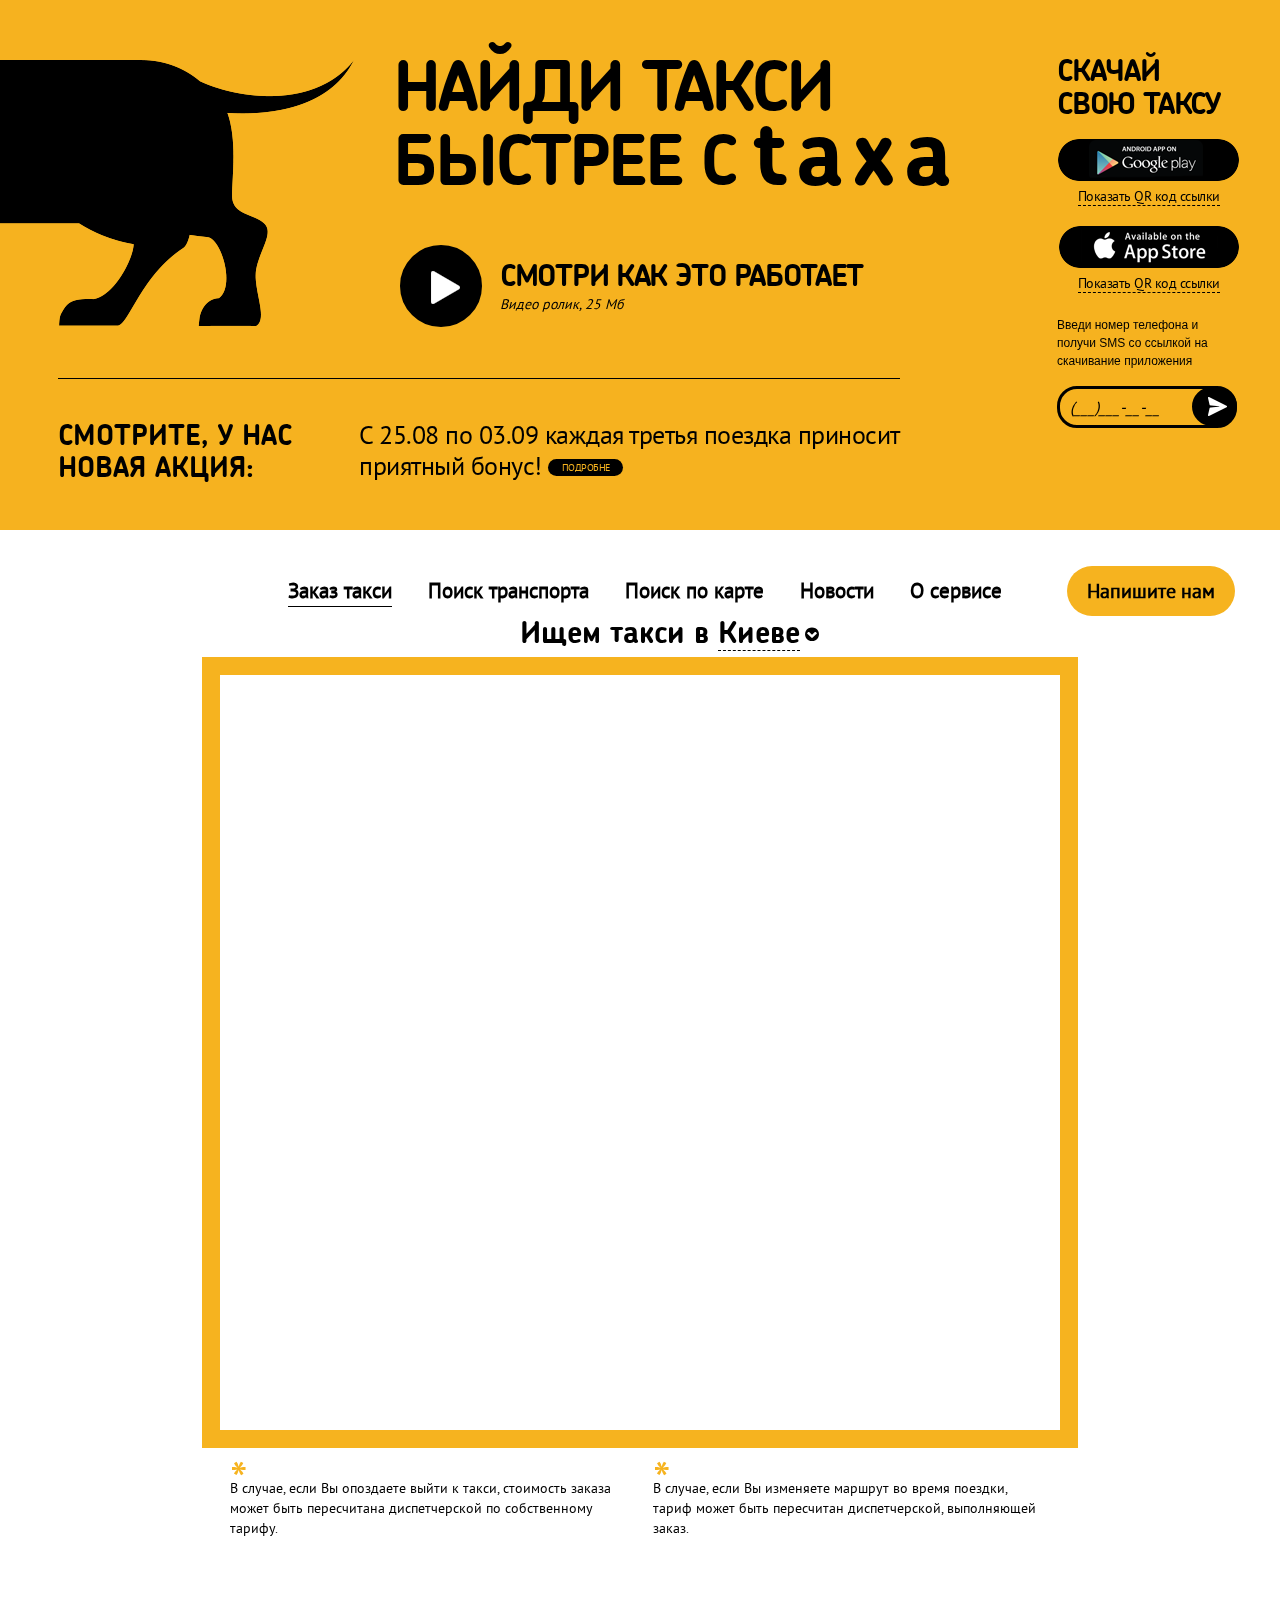
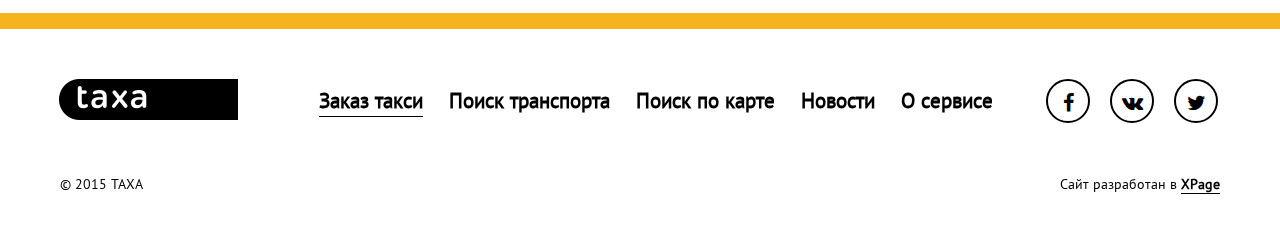
==== commit 3fe8da92: "Немного адаптивности и роботс" ====
--- a/index.html
+++ b/index.html
@@ -2,13 +2,16 @@
 <html>
   <head>
     <meta charset="UTF-8">
-    <title>TAXI </title>
+    <title>TAXI</title>
+    
+    <meta name="viewport" content="width=device-width, initial-scale=1, maximum-scale=1.0, user-scalable=no">
     <link type="text/css" rel="StyleSheet" href="./css/style.css" />
     <link type="text/css" rel="StyleSheet" href="./css/media-style.css" />
 
     <link type="text/css" rel="StyleSheet" href="./css/font-awesome.min.css" />
     <script src="http://ajax.googleapis.com/ajax/libs/jquery/1.10.1/jquery.min.js"></script>
     <script src="./js/init.js"></script>
+    <script src="./js/index.js"></script>
   </head>
   <body>
 
--- a/css/style.css
+++ b/css/style.css
@@ -413,7 +413,7 @@
   position: relative;
   text-align: center;
   font: 30px/50px 'cc';
-  margin:50px 0;
+  margin:0;
 }
 .serchTaxi ul {
   list-style: none;
--- a/css/media-style.css
+++ b/css/media-style.css
@@ -277,7 +277,7 @@
     height:70px;
   }
   .headMini .logo {
-    width:80%;
+    width:50%;
     height:79px;
     float:left;
   }
@@ -288,8 +288,10 @@
     border:0px;
   }
   .headMini .nav {
-    width:20%;
+    width:50%;
+    height: 79px;
     text-align: right;
+    float: right;
   }
   .headMini .nav .full_ico {
     display:inline-block;
@@ -524,14 +526,7 @@
   /* PAGE NEWS  END*/
 
   .dwtx {display:table;}
-  .mobile_ico {display:inline-block;margin-right:80px;width:228px;}
+  .mobile_ico {display: inline-block;margin-right:70px;}
 
 } /* @media screen and (max-width: 760px) END */
 
-@media screen and (max-width: 370px) {  
-.toggle-l {
-  margin-top:0px;
-}
-
-}
-
